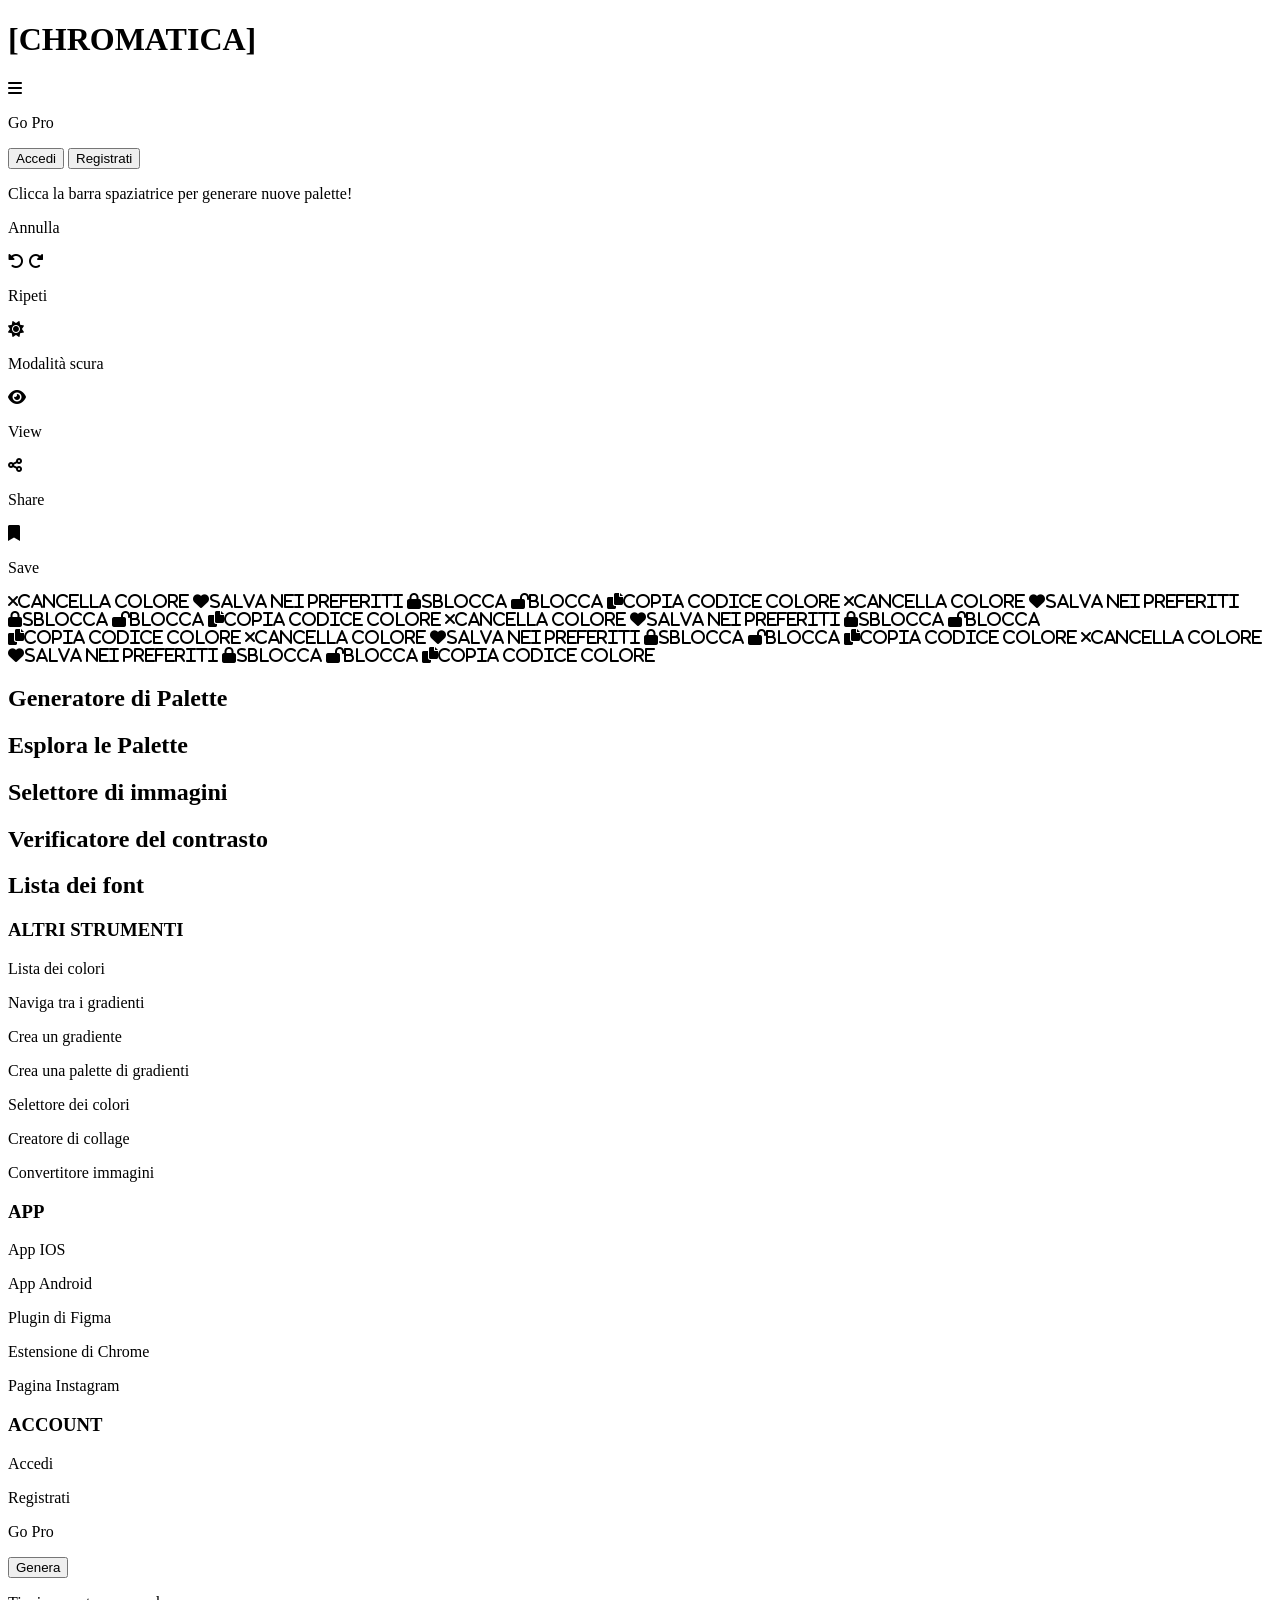
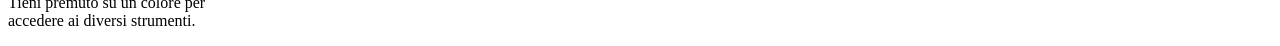
==== palette.html @ db1bdfe1 "first commit" ====
<!DOCTYPE html>
<html lang="en">
<head>
    <meta charset="UTF-8">
    <meta name="viewport" content="width=device-width, initial-scale=1.0">
    <title>Generatore di Palette</title>
    <link rel="stylesheet" href="style.css">
    <link rel="icon" href="logo-sito.png">
    <link href="https://cdnjs.cloudflare.com/ajax/libs/font-awesome/6.0.0-beta3/css/all.min.css" rel="stylesheet">
</head>
<body>

    <header id="header-palette" class="header">
        <h1 onclick="index()"><span id="title-diff-one">[CHR</span><span id="title-diff-two">OMA</span><span id="title-diff-three">TICA]</span></h1>
        <i class="fa-solid fa-bars" onclick="navbar()"></i>
        <div class="buttons">
            <p id="gopro">Go Pro</p>
            <div class="line"></div>
            <button onclick="registra()" id="login">Accedi</button>
            <button onclick="registra()" id="register">Registrati</button>
        </div>
    </header>
    <header id="header-two" class="header-two">
        <div class="barra">
            <p>Clicca la barra spaziatrice per generare nuove palette!</p>
        </div>
        <div class="tool">
            <div class="rotate">
                <p id="annulla">Annulla</p>
                <i id="undoBtn" class="fa-solid fa-rotate-left"></i>
                <i id="redoBtn" class="fa-solid fa-rotate-right"></i>
                <p id="ripeti">Ripeti</p>
            </div>
            <div class="line"></div>
            <div class="sun">
                <i class="fa-solid fa-sun"></i>
                <p>Modalità scura</p>
            </div>
            <div class="line"></div>
            <div class="view">
                <i class="fa-solid fa-eye"></i>
                <p>View</p>
            </div>
            <div class="line"></div>
            <div class="share">
                <i class="fa-solid fa-share-nodes"></i>
                <p>Share</p>
            </div>
            <div class="line"></div>
            <div class="save">
                <i class="fa-solid fa-bookmark"></i>
                <p>Save</p>
            </div>
        </div>  
    </header>

    <div class="container-all">
        <span class="primo-colore" id="prima">
            <i id="ics" class="fa-solid fa-xmark">Cancella colore</i>
            <i class="fa-solid fa-heart">Salva nei preferiti</i>
            <i id="lock-one" onclick="apriLucchetto()" class="fa-solid fa-lock">Sblocca</i>
            <i id="open-one" onclick="chiudiLucchetto()" class="fa-solid fa-lock-open">Blocca</i>
            <i id="copy-hex" class="fa-solid fa-copy">Copia codice colore</i>
        </span>
        <span id="seconda">
            <i id="ics" class="fa-solid fa-xmark">Cancella colore</i>
            <i class="fa-solid fa-heart">Salva nei preferiti</i>
            <i id="lock-two" onclick="apriLucchettodue()" class="fa-solid fa-lock">Sblocca</i>
            <i id="open-two" onclick="chiudiLucchettodue()" class="fa-solid fa-lock-open">Blocca</i>
            <i class="fa-solid fa-copy">Copia codice colore</i>
        </span>
        <span id="terza">
            <i id="ics" class="fa-solid fa-xmark">Cancella colore</i>
            <i class="fa-solid fa-heart">Salva nei preferiti</i>
            <i id="lock-three" onclick="apriLucchettotre()" class="fa-solid fa-lock">Sblocca</i>
            <i id="open-three" onclick="chiudiLucchettotre()" class="fa-solid fa-lock-open">Blocca</i>
            <i class="fa-solid fa-copy">Copia codice colore</i>
        </span>
        <span id="quarta">
            <i id="ics" class="fa-solid fa-xmark">Cancella colore</i>
            <i class="fa-solid fa-heart">Salva nei preferiti</i>
            <i id="lock-four" onclick="apriLucchettoquattro()" class="fa-solid fa-lock">Sblocca</i>
            <i id="open-four" onclick="chiudiLucchettoquattro()" class="fa-solid fa-lock-open">Blocca</i>
            <i class="fa-solid fa-copy">Copia codice colore</i>
        </span>
        <span id="quinta">
            <i id="ics" class="fa-solid fa-xmark">Cancella colore</i>
            <i class="fa-solid fa-heart">Salva nei preferiti</i>
            <i id="lock-five" onclick="apriLucchettocinque()" class="fa-solid fa-lock">Sblocca</i>
            <i id="open-five" onclick="chiudiLucchettocinque()" class="fa-solid fa-lock-open">Blocca</i>
            <i class="fa-solid fa-copy">Copia codice colore</i>
        </span>
    </div>

    <div id="navbar">
        <div class="testo">
            <h2 id="genera">Generatore di Palette</h2>
            <h2 id="esplora-palette">Esplora le Palette</h2>
            <h2 id="selettore">Selettore di immagini</h2>
            <h2 id="contrasto">Verificatore del contrasto</h2>
            <h2 id="fonts">Lista dei font</h2>
            <h3>ALTRI STRUMENTI</h3>
            <p>Lista dei colori</p>
            <p>Naviga tra i gradienti</p>
            <p>Crea un gradiente</p>
            <p>Crea una palette di gradienti</p>
            <p>Selettore dei colori</p>
            <p>Creatore di collage</p>
            <p>Convertitore immagini</p>
            <h3>APP</h3>
            <p>App IOS</p>
            <p>App Android</p>
            <p>Plugin di Figma</p>
            <p>Estensione di Chrome</p>
            <p>Pagina Instagram</p>
            <h3>ACCOUNT</h3>
            <p>Accedi</p>
            <p>Registrati</p>
            <p>Go Pro</p>
        </div> 
    </div>

    <footer class="footer-palette">
        <button id="generate">Genera</button>
        <p>Tieni premuto su un colore per <br>
            accedere ai diversi strumenti.</p>
    </footer>
    

    <script src="script/script2.js"></script>
</body>
</html>
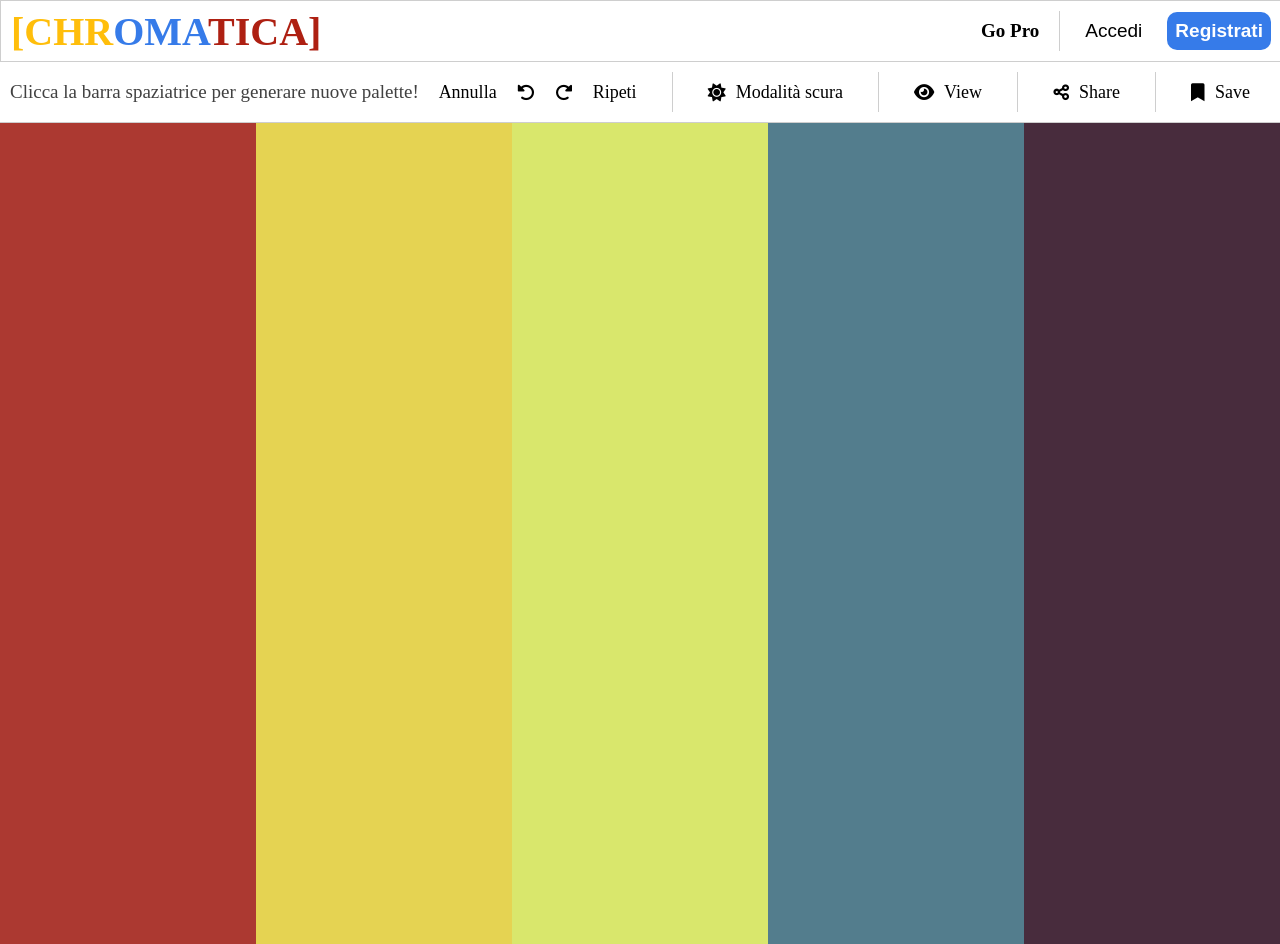
==== commit abb8e4e6: "Update palette.html" ====
--- a/palette.html
+++ b/palette.html
@@ -4,7 +4,7 @@
     <meta charset="UTF-8">
     <meta name="viewport" content="width=device-width, initial-scale=1.0">
     <title>Generatore di Palette</title>
-    <link rel="stylesheet" href="style.css">
+    <link rel="stylesheet" href="css/style.css">
     <link rel="icon" href="logo-sito.png">
     <link href="https://cdnjs.cloudflare.com/ajax/libs/font-awesome/6.0.0-beta3/css/all.min.css" rel="stylesheet">
 </head>
@@ -129,4 +129,4 @@
 
     <script src="script/script2.js"></script>
 </body>
-</html>+</html>
--- a/css/style.css
+++ b/css/style.css
@@ -0,0 +1,1486 @@
+@import url('https://fonts.googleapis.com/css2?family=Inter:ital,opsz,wght@0,14..32,100..900;1,14..32,100..900&display=swap');
+@import url('https://fonts.googleapis.com/css2?family=Comic+Neue:ital,wght@0,300;0,400;0,700;1,300;1,400;1,700&family=Delius+Swash+Caps&family=Inter:ital,opsz,wght@0,14..32,100..900;1,14..32,100..900&family=Quicksand:wght@300..700&display=swap');
+
+body {
+    background-color: white;
+    font-family: Inter;
+    margin: 0;
+    overflow-x: hidden;
+    user-select: none;
+    position: relative;
+    resize: none;
+}
+
+#tutto {
+    z-index: 9999;
+}
+
+.header {
+    background-color: transparent;
+    border: 1px solid rgb(206, 206, 206);
+    width: 100%;
+    height: 60px;
+    display: flex;
+    align-items: center;
+    justify-content: space-between;
+    z-index: 50;
+}
+
+.header h1 {
+    color: #367be9;
+    font-size: 40px;
+    font-weight: 700;
+    cursor: pointer;
+    margin: 10px;
+}
+
+#title-diff-one {
+    color: #ffbe0b;
+}
+
+#title-diff-two {
+    color: #367be9;
+}
+
+#title-diff-three {
+    color: #ae2012;
+}
+
+.buttons {
+    display: flex;
+    align-items: center;
+    gap: 20px;
+    margin: 10px;
+}
+
+.buttons p {
+    font-weight: 600;
+    font-size: 19px;
+    color: black;
+    transition: background 0.5s ease;
+    cursor: pointer;
+}
+
+#gopro:hover {
+    animation: cambiaColore 5s infinite;
+}
+
+@keyframes cambiaColore {
+    0% {
+       color: black; 
+    }
+    10% {
+        color: violet;
+    }
+    20% {
+        color: indigo;
+    }
+    30% {
+        color: blue;
+    }
+    40% {
+        color: green;
+    }
+    50% {
+        color: yellow;
+    }
+    60% {
+        color: orange;
+    }
+    70% {
+        color: red;
+    }
+    80% {
+        color: pink;
+    }
+    90% {
+        color: #40E0D0;
+    }
+    100% {
+        color: lavender;
+    }
+}
+
+.line {
+    width: 1px;
+    height: 40px;
+    background-color: rgb(206, 206, 206);
+}
+
+.buttons #login {
+    background-color: transparent;
+    border: none;
+    padding: 5px;
+    font-size: 19px;
+    font-weight: 500;
+    cursor: pointer;
+}
+
+.buttons #register {
+    background-color: #367be9;
+    border: none;
+    border-radius: 10px;
+    padding: 8px;
+    font-size: 19px;
+    font-weight: 600;
+    cursor: pointer;
+    color: white;
+}
+
+#register:hover {
+    background-color: #2e6acc;
+}
+
+#register:active {
+    background-color: #2456a5;
+}
+
+#login:hover {
+    color: #367be9;
+}
+
+.container-total {
+    margin-top: 120px;
+    display: flex;
+    justify-content: center;
+    gap: 330px;
+    position: relative;
+}
+
+.container-left {
+    margin-top: -70px;
+    display: flex;
+    flex-direction: column;
+    justify-content: center;
+    align-items: center;
+    text-align: center;
+    gap: 20px;
+}
+
+.container-left h1 {
+    font-size: 67px;
+    font-weight: 1000;
+    word-spacing: 5px;
+}
+
+.container-left p {
+    font-size: 22px;
+    font-weight: 500;
+    color: rgb(39, 39, 39);
+    margin-top: -20px;
+}
+
+.container-left #avvia {
+    background-color: #367be9;
+    border: none;
+    font-size: 20px;
+    font-weight: 600;
+    color: white;
+    padding: 13px;
+    width: 55%;
+    border-radius: 10px;
+    cursor: pointer;
+    transition: background-color 0.2s ease;
+}
+
+.container-left #community {
+    background-color: transparent;
+    border: 1px solid rgb(196, 196, 196);
+    font-size: 20px;
+    font-weight: 600;
+    color: black;
+    padding: 13px;
+    width: 55%;
+    border-radius: 10px;
+    cursor: pointer;
+    transition: border 0.2s ease;
+}
+
+#avvia:hover {
+    background-color: #2e6acc;
+}
+
+#avvia:active {
+    background-color: #2456a5;
+}
+
+#community:hover {
+    border: 1px solid rgb(100, 100, 100);
+}
+
+.container-right {
+    margin-right: -100px;
+    display: flex;
+    justify-content: center;
+    align-items: center;
+    width: 40%;
+    height: 550px;
+    position: relative;
+}
+
+.pc-piccolo {
+    position: absolute;
+    width: 410px;
+    height: 280px;
+    border: 10px solid black;
+    border-radius: 15px;
+    background-color: transparent;
+    left: -45px;
+    bottom: 0px;
+    overflow: hidden;
+    cursor: pointer;
+}
+
+#one {
+    position: absolute;
+    width: 20%;
+    height: 100%;
+}
+
+#two {
+    position: absolute;
+    width: 20%;
+    height: 100%;
+    left: 82px;
+}
+
+#three {
+    position: absolute;
+    width: 20%;
+    height: 100%;
+    left: 164px;
+}
+
+#four {
+    position: absolute;
+    width: 20%;
+    height: 100%;
+    left: 246px;
+}
+
+#five {
+    position: absolute;
+    width: 20%;
+    height: 100%;
+    left: 328px;
+}
+
+.pc-grande {
+    cursor: pointer;
+    position: relative;
+    top: -20px;
+    width: 570px;
+    height: 410px;
+    right: -185px;
+    border: 10px solid black;
+    border-radius: 15px 15px 15px 15px;
+    background-color: transparent;
+}
+
+#pc-basedue {
+    position: absolute;
+    width: 160px;
+    height: 13px;
+    right: 195px;
+    bottom: -90px;
+    border-radius: 0 0 15px 15px;
+    background-color: rgb(197, 197, 197);
+    z-index: 9;
+}
+
+#pc-basedue-alto {
+    position: absolute;
+    width: 110px;
+    height: 78px;
+    background-color: rgb(221, 221, 221);
+    right: 220px;
+    bottom: -88px;
+}
+
+#plant {
+    position: absolute;
+    height: 170px;
+    right: -75px;
+    bottom: -10px;
+}
+
+.explore {
+    position: absolute;
+    font-family: "Comic Neue";
+    font-size: 27px;
+    font-weight: 500;
+    cursor: pointer;
+    top: 5px;
+    left: -45px;
+    text-transform: uppercase;
+}
+
+.curved {
+    position: absolute;
+    height: 60px;
+    cursor: pointer;
+    bottom: 0;
+    right: 0;
+}
+
+.esplora {
+    position: absolute;
+    width: 100px;
+    height: 100px;
+    right: 680px;
+    top: 220px;
+    display: flex;
+    flex-direction: column;
+    gap: 50px;
+    justify-content: center;
+    align-items: center;
+    transition: 0.2s ease;
+    cursor: pointer;
+}
+
+.esplora:hover {
+    transform: scale(1.15);
+}
+
+.crea {
+    position: absolute;
+    width: 150px;
+    height: 100px;
+    right: 820px;
+    top: 320px;
+    display: flex;
+    flex-direction: column;
+    gap: 50px;
+    justify-content: center;
+    align-items: center;
+    transition: 0.2s ease;
+    cursor: pointer;
+}
+
+#fre-ruo {
+    position: absolute;
+    height: 60px;
+    cursor: pointer;
+    bottom: 20px;
+    right: -55px;
+}
+
+.create {
+    position: absolute;
+    font-family: "Comic Neue";
+    font-size: 27px;
+    font-weight: 500;
+    cursor: pointer;
+    top: 5px;
+    left: -45px;
+    text-transform: uppercase;
+}
+
+.crea:hover {
+    transform: scale(1.1) translateX(12px);
+}
+
+.footer {
+    margin-top: 120px;
+    display: flex;
+    flex-direction: column;
+    align-items: center;
+    justify-content: center;
+}
+
+.footer h2 {
+    font-size: 28px;
+}
+
+.footer img {
+    transition: 0.15s ease;
+}
+
+.footer img:hover {
+    transform: scale(1.2);
+}
+
+.compagnie {
+    margin-top: 20px;
+    display: flex;
+    gap: 90px;
+}
+
+::-webkit-scrollbar{
+    background-color: #367be9;
+    width: 14px;
+}
+
+::-webkit-scrollbar-thumb {
+    background-color: #2456a5;
+    border-radius: 10px;
+}
+
+.bottom-text {
+    margin-top: 150px;
+    display: flex;
+    justify-content: space-evenly;
+    align-items: top;
+    text-align: left;
+}
+
+.bottom-text h3 {
+    font-size: 24px;
+    font-weight: 800;
+}
+
+.bottom-text p {
+    font-size: 20px;
+    cursor: pointer;
+    transition: 0.1s ease;
+}
+
+.bottom-text p:hover {
+    color: #367be9;
+}
+
+.container-footer {
+    display: flex;
+    justify-content: center;
+    align-items: center;
+}
+
+.last-footer {
+    height: 100px;
+    width: 100%;
+    display: flex;
+    align-items: center;
+    justify-content: space-evenly;
+    gap: 915px;
+    text-align: left;
+    font-size: 14px;
+    color: rgb(65, 65, 65);
+}
+
+hr {
+    width: 80%;
+}
+
+.imgs {
+    display: flex;
+    gap: 25px;
+}
+
+.imgs i {
+    cursor: pointer;
+    font-size: 25px;
+    color: black;
+    transition: 0.1s ease;
+}
+
+.imgs i:hover {
+    color: #367be9;
+}
+
+#nome {
+    font-weight: 800;
+    color: black;
+}
+
+.fa-bars {
+    font-size: 0px;
+}
+
+#navbar {
+    position: fixed;
+    right: -170px; 
+    top: 0;
+    width: 170px;
+    height: 500px;
+    background-color: white;
+    transition: transform 0.3s ease;
+    z-index: 1001;
+    transform: translateX(0);
+    overflow-y: auto;
+    border-radius: 0 0 0 10px;
+}
+
+#navbar.open {
+    transform: translateX(-170px); 
+}
+
+#overlay {
+    position: fixed;
+    top: 0;
+    left: 0;
+    width: 100%;
+    height: 100%;
+    background: rgba(0, 0, 0, 0.4);
+    z-index: 1000;
+    opacity: 0;
+    transition: opacity 0.3s ease;
+    pointer-events: none;
+}
+
+#overlay.visible {
+    opacity: 1;
+    pointer-events: auto;
+}
+
+.testo {
+    margin: 10px;
+    display: flex;
+    flex-direction: column;
+    gap: 0px;
+}
+
+.testo h2 {
+    font-size: 22px;
+    font-weight: 700;
+}
+
+.testo p {
+    font-size: 18px;
+    font-weight: 600;
+}
+
+#genera {
+    color: rgb(119, 196, 3);
+    cursor: pointer;
+}
+
+#esplora-palette {
+    color: rgb(255, 0, 255);
+}
+
+#selettore {
+    color: #367be9;
+}
+
+#contrasto {
+    color: rgb(255, 191, 73);
+}
+
+#fonts {
+    color: rgb(153, 0, 255);
+}
+
+.testo h3 {
+    font-size: 15px;
+    font-weight: 800;
+    color: grey;
+}
+
+/* ! SITO GENERATORE PALETTE */
+
+.header-two {
+    display: flex;
+    align-items: center;
+    justify-content: space-between;
+}
+
+.barra {
+    margin-left: 10px;
+    font-size: 19px;
+    color: rgb(65, 65, 65);
+    font-weight: 400;
+}
+
+.tool {
+    display: flex;
+    align-items: center;
+    justify-content: space-between;
+    gap: 35px;
+    margin-right: 30px;
+}
+
+.rotate,
+.sun,
+.view,
+.share,
+.save {
+    display: flex;
+    align-items: center;
+    justify-content: center;
+    gap: 10px;
+    font-size: 18px;
+    cursor: pointer;
+}
+
+.header-two i:hover{
+    color: #367be9;
+}
+
+
+.sun:hover,
+.view:hover,
+.share:hover,
+.save:hover {
+    color: #367be9;
+}
+
+.rotate {
+    gap: 20px;
+}
+
+.container-all {
+    width: 100%;
+    height: 821px;
+    display: flex;
+    border-top: 1px solid rgb(206, 206, 206);
+    transition: 0.15s ease;
+    cursor: pointer;
+}
+
+.container-all i {
+    opacity: 0;
+    transition: opacity 0.2s ease;
+    display: flex;
+    transition: 0.15s ease;
+}
+  
+    span:hover i {
+    opacity: 1;
+}
+
+.fa-xmark:hover,
+.fa-heart:hover,
+.fa-lock:hover,
+.fa-lock-open:hover,
+.fa-copy:hover {
+    background-color: rgba(255, 255, 255, 0.199);
+    padding: 5px;
+    border-radius: 10px;
+}
+
+#prima {
+    height: 100%;
+    width: 20%;
+    background-color: #AC3931;
+    display: flex;
+    flex-direction: column;
+    justify-content: center;
+    align-items: center;
+    gap: 40px;
+    font-size: 30px;
+    letter-spacing: 3px;
+}
+
+#seconda {
+    height: 100%;
+    width: 20%;
+    background-color: #E5D352;
+    display: flex;
+    flex-direction: column;
+    justify-content: center;
+    align-items: center;
+    gap: 40px;
+    font-size: 30px;
+    letter-spacing: 3px;
+}
+
+#terza {
+    height: 100%;
+    width: 20%;
+    background-color: #D9E76C;
+    display: flex;
+    flex-direction: column;
+    justify-content: center;
+    align-items: center;
+    gap: 40px;
+    font-size: 30px;
+    letter-spacing: 3px;
+}
+
+#quarta {
+    height: 100%;
+    width: 20%;
+    background-color: #537D8D;
+    display: flex;
+    flex-direction: column;
+    justify-content: center;
+    align-items: center;
+    gap: 40px;
+    font-size: 30px;
+    letter-spacing: 3px;
+}
+
+#quinta {
+    height: 100%;
+    width: 20%;
+    background-color: #482C3D;
+    display: flex;
+    flex-direction: column;
+    justify-content: center;
+    align-items: center;
+    gap: 40px;
+    font-size: 30px;
+    letter-spacing: 3px;
+}
+
+#open-one,
+#open-two,
+#open-three,
+#open-four,
+#open-five {
+    display: none;
+}
+
+#ics,
+.fa-heart,
+.fa-lock,
+.fa-lock-open,
+.fa-copy {
+    display: flex;
+    flex-direction: column;
+    justify-content: center;
+    align-content: center;
+    text-align: center;
+    font-size: 18px;
+    gap: 10px;
+}
+
+.loader {
+    position: absolute;
+    top: 25%;
+    right: 45%;
+    width: 150px;
+    height: 150px;
+    display: flex;
+    justify-content: center;
+    align-items: center;
+    display: none;
+    z-index: 9999999999999;
+}
+
+.loader span {
+    width: 100%;
+    height: 100%;
+    border-radius: 50%;
+    background-color: white;
+    position: relative;
+    z-index: 1;
+    z-index: 9999999999999;
+}
+
+.loader::before {
+    content: "";
+    position: absolute;
+    width: 100%;
+    height: 100%;
+    border-radius: 50%;
+    padding: 10px;
+    background: linear-gradient(0deg, #ae2012, #a02e1a, #ffbe0b, #D9E76C);
+    z-index: 0;
+    animation: spin 2s linear infinite;
+    z-index: 9999999999999;
+}
+
+@keyframes spin {
+    0% { transform: rotate(0deg); }
+    100% { transform: rotate(360deg); }
+}
+
+/* ! PAGINA REGISTRAZIONE */
+
+.loader {
+    position: absolute;
+    top: 25%;
+    right: 45%;
+    width: 150px;
+    height: 150px;
+    display: flex;
+    justify-content: center;
+    align-items: center;
+    display: none;
+    z-index: 9999999999999;
+}
+
+.loader span {
+    width: 100%;
+    height: 100%;
+    border-radius: 50%;
+    background-color: white;
+    position: relative;
+    z-index: 1;
+    z-index: 9999999999999;
+}
+
+.loader::before {
+    content: "";
+    position: absolute;
+    width: 100%;
+    height: 100%;
+    border-radius: 50%;
+    padding: 10px;
+    background: linear-gradient(0deg, #ae2012, #a02e1a, #ffbe0b, #D9E76C);
+    z-index: 0;
+    animation: spin 2s linear infinite;
+    z-index: 9999999999999;
+}
+
+@keyframes spin {
+    0% { transform: rotate(0deg); }
+    100% { transform: rotate(360deg); }
+}
+
+#body-tre {
+    display: flex;
+    flex-direction: column;
+    justify-content: center;
+    align-items: center;
+    text-align: center;
+    font-family: Inter;
+    margin: 0;
+    position: relative;
+}
+
+.container-registrazione {
+    display: flex;
+    border-radius: 10px;
+    flex-direction: column;
+    gap: 20px;
+    width: 400px;
+    height: 450px;
+    border: 2px solid black;
+    margin-top: 100px;
+    padding: 40px;
+}
+
+.bottoni {
+    display: flex;
+    flex-direction: column;
+    justify-content: center;
+    gap: 20px;
+}
+
+.container-registrazione h1 {
+    font-size: 45px;
+    font-weight: 800;
+    margin-bottom: -20px;
+}
+
+.container-registrazione p {
+    font-size: 17px;
+    color: rgb(65, 65, 65);
+    font-weight: 500;
+}
+
+.container-registrazione i {
+    margin-left: -60px;
+    position: absolute;
+    left: 80px;
+}
+
+#google {
+    position: relative;
+    display: flex;
+    justify-content: center;
+    align-items: center;
+    text-align: center;
+    font-size: 19px;
+    font-weight: 600;
+    height: 40px;
+    padding-top: 23px;
+    padding-bottom: 23px;
+    width: 100%;
+    cursor: pointer;
+    border: none;
+    border-radius: 10px;
+}
+
+#google:hover {
+    background-color: rgb(235, 235, 235);
+}
+
+#google:active {
+    background-color: rgb(207, 207, 207);
+}
+
+#email {
+    display: flex;
+    justify-content: center;
+    text-align: center;
+    padding-left: 20px;
+    padding-right: 40px;
+    align-items: center;
+    font-size: 20px;
+    font-weight: 600;
+    height: 40px;
+    padding-top: 25px;
+    padding-bottom: 25px;
+    cursor: pointer;
+    border: none;
+    border-radius: 10px;
+    background-color: #367be9;
+    color: white;
+}
+
+#email:hover {
+    background-color: #2e6acc;
+}
+
+#email:active {
+    background-color: #2456a5;
+}
+
+.termini {
+    display: flex;
+    flex-direction: column;
+    justify-content: center;
+    align-items: center;
+    text-align: center;  
+    transition: 1.15s ease; 
+}
+
+#terms {
+    font-weight: 800;
+    cursor: pointer;
+}
+
+#terms:hover {
+    color: #367be9;
+}
+
+#uno-palla {
+    position: absolute;
+    width: 400px;
+    height: 400px;
+    z-index: -1;
+    background-color: #AC3931;
+    top: 150px;
+    border-radius: 100%;
+    left: 40px;
+    animation: toUp 6s ease infinite;
+}
+
+#due-palla {
+    position: absolute;
+    width: 240px;
+    height: 240px;
+    z-index: -1;
+    background-color: #2e6acc;
+    top: 470px;
+    border-radius: 100%;
+    left: 220px;
+    animation: toUp 6s ease infinite;
+}
+
+#tre-palla {
+    position: absolute;
+    width: 240px;
+    height: 240px;
+    z-index: -1;
+    background-color: #E5D352;
+    top: 640px;
+    border-radius: 100%;
+    left: 320px;
+    animation: toUp 6s ease infinite;
+}
+
+#quattro-palla {
+    position: absolute;
+    width: 400px;
+    height: 400px;
+    z-index: -1;
+    background-color: #AC3931;
+    top: 150px;
+    border-radius: 100%;
+    right: 40px;
+    animation: toDown 6s ease infinite;
+}
+
+#cinque-palla {
+    position: absolute;
+    width: 240px;
+    height: 240px;
+    z-index: -1;
+    background-color: #2e6acc;
+    top: 470px;
+    border-radius: 100%;
+    right: 220px;
+    animation: toDown 6s ease infinite;
+}
+
+#sei-palla {
+    position: absolute;
+    width: 240px;
+    height: 240px;
+    z-index: -1;
+    background-color: #E5D352;
+    top: 640px;
+    border-radius: 100%;
+    right: 320px;
+    animation: toDown 6s ease infinite;
+}
+
+@keyframes toUp {
+    0% {}
+    50% {transform: translateY(20px);}
+    100% {}
+}
+
+@keyframes toDown {
+    0% {}
+    50% {transform: translateY(-20px);}
+    100% {}
+}
+
+
+
+
+/* ! CODICE RESPONSIVE */
+
+@media (max-width: 1600px) {
+    .esplora,
+    .crea {
+        display: none;
+    }
+
+    .container-registrazione {
+        width: 250px;
+        height: 450px;
+        margin-top: 50px;
+        gap: 10px;
+    }
+
+    .container-registrazione h1 {
+        font-size: 30px;
+    }
+
+    .container-registrazione p {
+        font-size: 15px;
+    }
+
+    .container-registrazione i {
+        font-size: 15px;
+        left: 67px;
+        top: 15px;
+    }
+
+    #email {
+        font-size: 18px;
+        display: flex;
+        justify-content: center;
+        align-items: center;
+        text-align: center;
+        margin: 0;
+        padding-top: 25px;
+    }
+
+    #uno-palla,
+    #due-palla,
+    #tre-palla,
+    #quattro-palla,
+    #cinque-palla,
+    #sei-palla {
+        display: none;
+    }
+
+    .footer-palette {
+        display: none;
+    }
+}
+
+@media (min-width: 1500px) {
+
+    .footer-palette {
+        display: none;
+    }
+}
+
+@media (max-width: 500px) {
+    .buttons {
+        display: none;
+    }
+}
+
+@media (max-width: 600px) {
+
+    .loader {
+        position: absolute;
+        top: 10%;
+        right: 35%;
+        width: 100px;
+        height: 100px;
+        display: flex;
+        justify-content: center;
+        align-items: center;
+        display: none;
+        z-index: 9999999999999;
+    }
+    
+    .loader span {
+        width: 100%;
+        height: 100%;
+        border-radius: 50%;
+        background-color: white;
+        position: relative;
+        z-index: 1;
+        z-index: 9999999999999;
+    }
+    
+    .loader::before {
+        content: "";
+        position: absolute;
+        width: 100%;
+        height: 100%;
+        border-radius: 50%;
+        padding: 10px;
+        background: linear-gradient(0deg, #ae2012, #a02e1a, #ffbe0b, #D9E76C);
+        z-index: 0;
+        animation: spin 2s linear infinite;
+        z-index: 9999999999999;
+    }
+    
+    @keyframes spin {
+        0% { transform: rotate(0deg); }
+        100% { transform: rotate(360deg); }
+    }
+
+    ::-webkit-scrollbar{
+        width: 5px;
+        background-color: transparent;
+        border: none;
+    }
+    
+    ::-webkit-scrollbar-thumb {
+        background-color: #367be9;
+        border-radius: 0px;
+        border: none;
+    }
+
+    .testo h2 {
+        font-size: 17px;
+        font-weight: 700;
+    }
+    
+    .testo p {
+        font-size: 14px;
+        font-weight: 600;
+    }
+
+    .fa-bars {
+        font-size: 30px;
+        padding-right: 20px;
+        cursor: pointer;
+    }
+
+    .bottom-text {
+        display: flex;
+        flex-direction: column;
+        justify-content: center;
+        align-items: center;
+        text-align: center;
+    }
+
+    .bottom-text p:hover {
+        color: black;
+    }
+
+    .last-footer {
+        display: flex;
+        justify-content: center;
+        flex-direction: column;
+        align-items: center;
+        text-align: center;
+        white-space: normal;
+        font-size: 17px;
+        gap: 30px;
+        margin-bottom: 60px;
+    }
+    .esplora,
+    .crea {
+        display: none;
+    }
+
+    body {
+        font-family: "Inter", sans-serif;
+    }
+
+    .header {
+        display: flex;
+        justify-content: space-between;
+    }
+
+    .header h1 {
+        font-size: 30px;
+        text-align: center;
+        margin: 6px;
+    }
+
+    .buttons {
+        display: none;
+    }
+
+    .container-total {
+        flex-direction: column;
+        gap: 40px;
+        align-items: center;
+        margin-top: 30px;
+    }
+
+    .container-left {
+        margin-top: 0;
+        gap: 15px;
+        position: relative;
+    }
+
+    .container-left h1 {
+        font-size: 38px;
+    }
+
+    .container-left p {
+        font-size: 18px;
+    }
+
+    .container-left #avvia,
+    .container-left #community {
+        width: 80%;
+        font-size: 18px;
+    }
+
+    .container-right {
+        margin: 0;
+        width: 100%;
+        height: auto;
+        position: relative;
+        display: flex;
+        justify-content: center;
+        align-items: center;
+    }
+
+    .pc-grande,
+    #pc-base,
+    #pc-basedue,
+    #pc-basedue-alto,
+    #plant,
+    .esplora,
+    .crea {
+        display: none; 
+    }
+
+    .explore,
+    .create {
+        position: static;
+        font-size: 20px;
+        text-align: center;
+    }
+
+    .curved,
+    #fre-ruo {
+        display: none;
+    }
+
+    .pc-piccolo {
+        position: relative;
+        width: 300px;
+        height: 140px;
+        border: 10px solid black;
+        border-radius: 15px;
+        background-color: transparent;
+        margin: 20px auto 0;
+        left: 0;
+        bottom: 0;
+        cursor: pointer;
+    }
+    
+    #one {
+        position: absolute;
+        width: 20%;
+        height: 100%;
+    }
+    
+    #two {
+        position: absolute;
+        width: 20%;
+        height: 100%;
+        left: 60px;
+    }
+    
+    #three {
+        position: absolute;
+        width: 20%;
+        height: 100%;
+        left: 120px;
+    }
+    
+    #four {
+        position: absolute;
+        width: 20%;
+        height: 100%;
+        left: 180px;
+    }
+    
+    #five {
+        position: absolute;
+        width: 20%;
+        height: 100%;
+        left: 240px;
+    }
+
+    .footer {
+        margin-top: 120px;
+        display: flex;
+        flex-direction: column;
+        align-items: center;
+        justify-content: center;
+        text-align: center;
+    }
+    
+    .footer h2 {
+        font-size: 28px;
+    }
+    
+    .compagnie {
+        display: flex;
+        flex-direction: column;
+        gap: 40px;
+    }
+
+    #header-palette .buttons {
+        display: none;
+    }
+
+    #header-two {
+        display: none;
+    }
+
+    .container-all {
+        overflow-x: hidden;
+        overflow-y: hidden;
+        display: flex;
+        flex-direction: flex;
+        justify-content: left;
+        height: 700px;
+        border: 2px solid black;
+        font-size: 100px;
+    }
+
+    .primo-colore {
+        background-color: blue;
+    }
+
+    #prima {
+        height: 100%;
+        width: 20%;
+        background-color: #a02e1a;
+        display: flex;
+        flex-direction: column;
+        justify-content: center;
+        align-items: center;
+        gap: 40px;
+        letter-spacing: 3px;
+    }
+
+    #prima i{
+        font-size: 9px;
+    }
+
+    #seconda i{
+        font-size: 9px;
+    }
+    #terza i{
+        font-size: 9px;
+    }
+    #quarta i{
+        font-size: 9px;
+    }
+    #quinta i{
+        font-size: 9px;
+    }
+    
+    #seconda {
+        height: 100%;
+        width: 20%;
+        background-color: #E5D352;
+        display: flex;
+        flex-direction: column;
+        justify-content: center;
+        align-items: center;
+        gap: 40px;
+        font-size: 30px;
+        letter-spacing: 3px;
+    }
+    
+    #terza {
+        height: 100%;
+        width: 20%;
+        background-color: #D9E76C;
+        display: flex;
+        flex-direction: column;
+        justify-content: center;
+        align-items: center;
+        gap: 40px;
+        font-size: 30px;
+        letter-spacing: 3px;
+    }
+    
+    #quarta {
+        height: 100%;
+        width: 20%;
+        background-color: #537D8D;
+        display: flex;
+        flex-direction: column;
+        justify-content: center;
+        align-items: center;
+        gap: 40px;
+        font-size: 30px;
+        letter-spacing: 3px;
+    }
+    
+    #quinta {
+        height: 100%;
+        width: 20%;
+        background-color: #482C3D;
+        display: flex;
+        flex-direction: column;
+        justify-content: center;
+        align-items: center;
+        gap: 40px;
+        font-size: 30px;
+        letter-spacing: 3px;
+    }
+
+    .footer-palette {
+        width: 100%;
+        background-color: white;
+        height: 80px;
+        display: flex;
+        justify-content: center;
+        gap: 30px;
+        align-items: center;
+        text-align: left;
+        margin: 10px;
+    }
+
+    .footer-palette button {
+        background-color: #367be9;
+        border: none;
+        border-radius: 10px;
+        padding: 8px;
+        font-size: 19px;
+        font-weight: 600;
+        cursor: pointer;
+        color: white;
+    }
+
+    .footer-palette button:hover {
+        color: #2e6acc;
+    }
+
+    .footer-palette p {
+        font-weight: 400;
+        color: rgb(65, 65, 65);
+        font-size: 15px;
+    }
+
+    .undo-btn {
+        display: flex;
+        justify-content: center;
+        align-items: center;
+    }
+
+    .footer-palette i {
+        margin-right: 40px;
+    }
+
+    .footer-palette i:active {
+        color: #367be9;
+    }
+}
